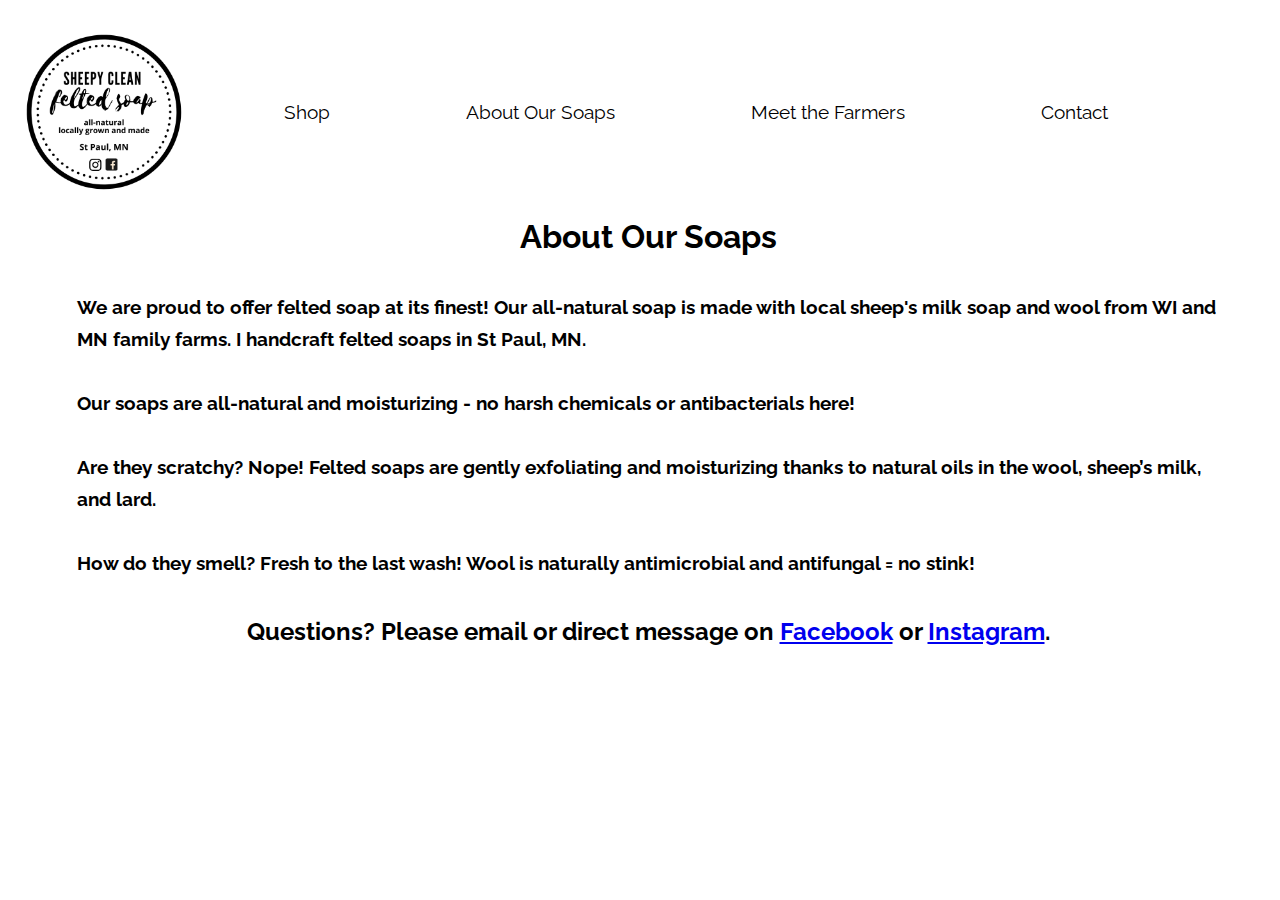
==== about.html @ 45cee879 "file reorganization" ====
<!DOCTYPE html>
<html lang="en">

<head>
    <meta charset="UTF-8">
    <meta name="viewport" content="width=device-width, initial-scale=1.0">
    <link rel="shortcut icon" href="./media/favicon.ico">
    <link rel="stylesheet" href="https://use.fontawesome.com/releases/v5.3.1/css/all.css"
        integrity="sha384-mzrmE5qonljUremFsqc01SB46JvROS7bZs3IO2EmfFsd15uHvIt+Y8vEf7N7fWAU" crossorigin="anonymous">
    <link href="https://fonts.googleapis.com/css2?family=Raleway&display=swap" rel="stylesheet">
    <link rel="stylesheet" type="text/css" media="screen" href="./style.css" />
    <title>Sheepy Clean</title>
</head>

<body>
    <div class="about">
        <div class="container">
            <header>
                <div class="nav-left-div">
                    <a href="./home.html">
                        <img src='./media/logo-circle.png' id='header-logo' alt="Sheepy Clean" />
                    </a>
                </div>
                <div class="nav-center-div">
                    <nav class="main-nav">
                        <a href="./shop.html" class="nav-link">Shop</a>
                        <a href="./about.html" class="nav-link">About Our Soaps</a>
                        <a href="./farmers.html" class="nav-link">Meet the Farmers</a>
                        <a href="./contact.html" class="nav-link">Contact</a>
                    </nav>
                </div>
                <div class="nav-right-div">
                    <nav class="social-nav">
                        <a href="https://www.instagram.com/sheepy_clean/" class="social-link" rel=”noreferrer noopener”
                            target="_blank"><i class="fab fa-instagram fa-3x"></i></a>
                        <a href="https://www.facebook.com/sheepycleanfeltedsoap/" class="social-link" rel=”noreferrer
                            noopener” target="_blank"><i class="fab fa-facebook fa-3x"></i></a>
                    </nav>
                </div>
            </header>
        </div>
        <div class="container about-body">
            <h1>About Our Soaps</h1>
            <h3>We are proud to offer felted soap at its finest! Our all-natural soap is made with local sheep's milk
                soap and wool from WI and MN family farms. I handcraft felted soaps in St Paul, MN.<br><br>

                Our soaps are all-natural and moisturizing - no harsh chemicals or antibacterials here!<br><br>

                Are they scratchy? Nope! Felted soaps are gently exfoliating and moisturizing thanks to natural oils in
                the wool, sheep’s milk, and lard.<br><br>

                How do they smell? Fresh to the last wash! Wool is naturally antimicrobial and antifungal = no stink!<br>
            </h3>
            <h2>Questions? Please email or direct message on <a href="https://www.facebook.com/sheepycleanfeltedsoap/"
                    rel=”noreferrer noopener” target="_blank">Facebook</a> or <a
                    href="https://www.instagram.com/sheepy_clean/" rel=”noreferrer noopener”
                    target="_blank">Instagram</a>.
            </h2>
        </div>
        <div class="container">
            <footer>
                <div class="nav-center-div">
                    <nav class="social-nav">
                        <a href="https://www.instagram.com/sheepy_clean/" class="social-link" rel=”noreferrer noopener”
                            target="_blank"><i class="fab fa-instagram fa-3x"></i></a>
                        <a href="https://www.facebook.com/sheepycleanfeltedsoap/" class="social-link" rel=”noreferrer
                            noopener” target="_blank"><i class="fab fa-facebook fa-3x"></i></a>
                    </nav>
                </div>
            </footer>
        </div>
    </div>
</body>

</html>
---- style.css ----
body{
    font-family: 'Raleway', sans-serif;
    width: 100%;
    position: absolute;
}

img{
    max-width: 100%;
	height: auto;
}

.container {
    display: flex;
    justify-content: center;
    align-content: space-around;
    width: 100%;
    margin: 0;
}

/* Home Page */

.home{
    display: grid;
    grid-template-rows: 12em 8em 2fr 1fr 12em;
}

.promo-banner {
    display: flex;
    justify-self: center;
    align-items: center;
    width: 100%;
    color: white;
    background-color: black;
    margin: 2em 0em;
}

.photos {
    display: flex;
    flex-wrap: wrap;
    align-items: center;
    justify-content: space-evenly;
}

.promo-photo{
    display: block;
    position: relative;
    justify-content: center;
    align-items: center;
    margin: 2em;
    height: 100%;
    width: 100%;
    max-width: 30em;
}

.overlay-fade {
    display: flex;
    align-items: center;
    justify-content: center;
    position: absolute;
    bottom: 0;
    left: 0;
    right: 0;
    opacity: 0;
    height: 0;
    transition: .5s ease;
    background-color: black;
}

.overlay-fade-text{
    color: white;
    opacity: 1;
}
  
.promo-photo:hover .overlay-fade {
    opacity: 1;
    height: 5em;
}

.promo-photo:active .overlay-fade {
    opacity: 1;
    height: 5em;
}

/* Shop Page */

.shop {
    display: grid;
    grid-template-rows: 12em 1fr 12em;
}

.shop-body{
    display: flex;
    flex-flow: row wrap;
    justify-content: space-evenly;
    align-items: center;
    margin: 2em;
    width: 95%;
}

.shop-content{
    display: flex;
    flex-flow: row wrap;
    margin: 2em;
    width: 100%;
}

.shop-row{
    display: flex;
    flex-flow: row nowrap;
    justify-content: space-evenly;
    align-items: center;
    width: 100%;
}

.shop-image{
    display: flex;
    justify-content: center;
    align-items: center;
    margin: 2em;
}

.shop-products{
    display: flex;
    flex-flow: column wrap;
    justify-content: center;
    align-items: center;
}

.shop-delivery {
    display: flex;
    flex-flow: column wrap;
    justify-content: center;
    align-items: center;
}

.shop-ordering{
    display: flex;
    flex-flow: column wrap;
    justify-content: center;
    align-items: center;
}

#mint-bow{
    height: 100%;
    width: auto;
    max-height: 30em;
}

/* About Page */

.about {
    display: grid;
    grid-template-rows: 12em 1fr 12em;
}

.about-body{
    display: block;
    text-align: center;
    line-height: 2em;
    margin: 0em 2em;
    width: 95%;
}

.about-body h3{
    text-align: left;
    margin: 2em;
}

/* Farmers Page */

.farmers {
    display: grid;
    grid-template-rows: 12em 1fr 12em;
}

.farmers-body{
    display: flex;
    flex-flow: column;
    justify-content: center;
    align-items: center;
    width: 95%;
}

.farmers-body h3{
    display: block;
    line-height: 2em;
    width: 95%;
}

.maple-hill-images{
    display: flex;
    flex-flow: row wrap;
    justify-content: space-evenly;
    align-items: center;
    margin: 1em 2em;
}

.windswept-hill-images{
    display: flex;
    flex-flow: row wrap;
    justify-content: space-evenly;
    align-items: center;
    margin: 1em 2em;
}

.maple-hill-image{
    height: auto;
    width: auto;
    max-width: 500px;
    margin: 1em 2em;
}

.windswept-hill-image{
    height: 100%;
    width: auto;
    max-height: 25em;
    max-width: 500px;
    margin: 1em 2em;
}

/* Contact Page */

.contact {
    display: grid;
    grid-template-rows: 12em 1fr 12em;
}

.contact-body{
    display: flex;
    flex-flow: column;
    justify-content: center;
    align-items: center;
}


/* Header */

header{
    margin-top: 1em;
    width: 100%;
    display: flex;
    justify-content: space-around;
    align-items: center;
}

@media only screen and (max-width: 768px) {
    /* For mobile phones: */
    [class="nav-center-div"] {
      font-size: .7em;
    }
}

nav{
    width: 100%;
    display: flex;
    flex-direction: row;
    justify-content: space-around;
    align-items: center;
}

#header-logo{
    display:flex;
    justify-content: start;
    height: auto;
    width: auto;
    max-height: 10em;
    max-width: 10em;
}

.nav-center-div{
    width: 100%;
    height: 100%;
    display: flex;
    align-content: center;
    justify-content: space-between;
    flex-wrap: wrap;
    padding: 1em;
}

.nav-left-div{
    justify-content: start;
    padding: 1em;
}

.nav-right-div{
    justify-content: end;
    padding: 1em;
}

.main-nav{
    display: flex;
    flex-wrap: wrap;
}

.nav-link{
    padding: 1em;
    color: black;
    text-decoration: none;
    text-align: center;
    font-size: 1.2em;
}

.nav-link:hover{
    color: #31376c;
    text-decoration: underline;
    text-decoration-style: solid;
}

.social-nav{
    justify-content: flex-end;
}

.social-link{
    color: black;
    padding: 1em;
    height: auto;
    width: auto;
    max-width: 100%;
    max-height: 100%;
}

.social-link:hover{
    color: #31376c;
}

.promo-photo{
    width: 100%;
    height: auto;
}

/* Footer */
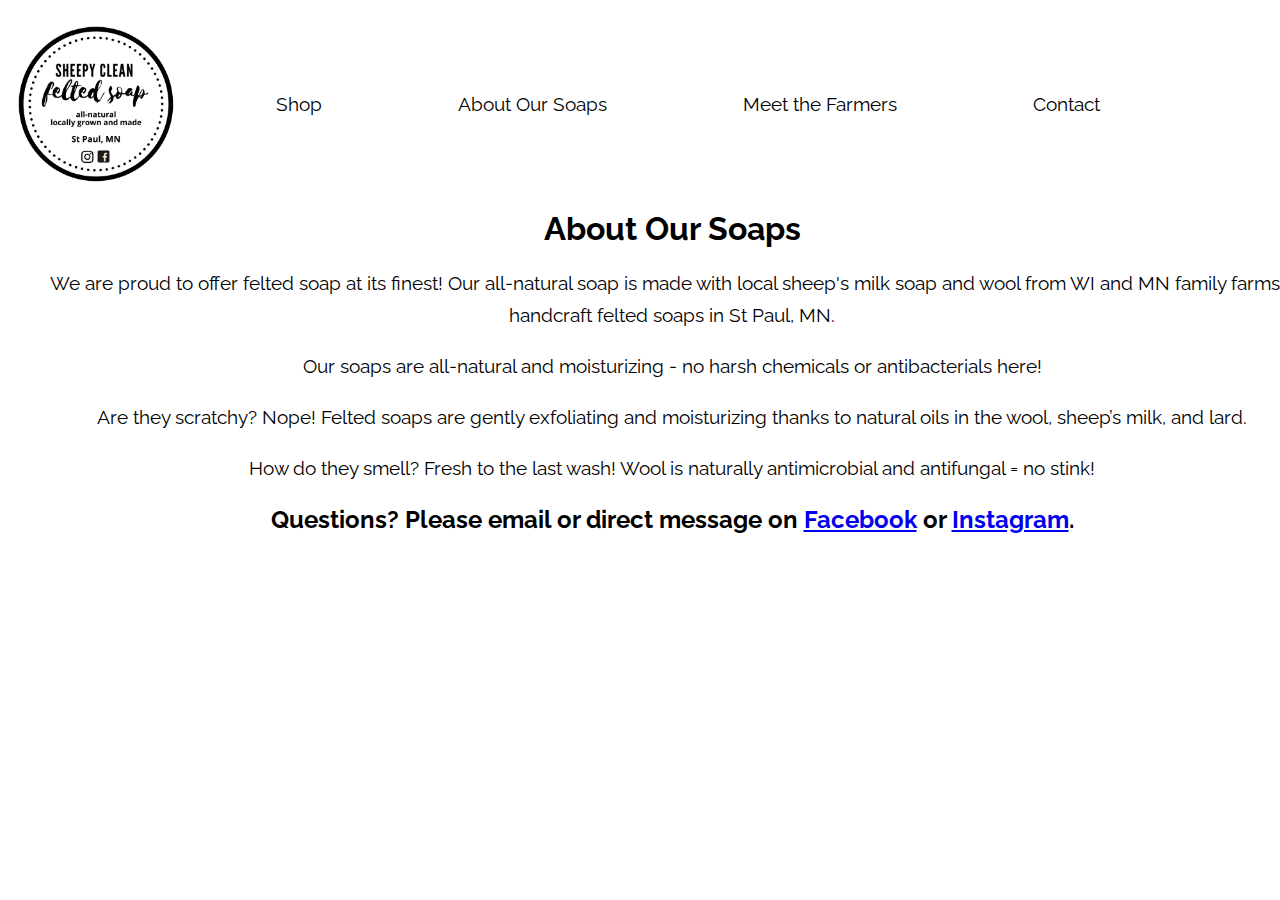
==== commit ab48ead8: "html formatting fixes" ====
--- a/about.html
+++ b/about.html
@@ -13,11 +13,11 @@
 </head>
 
 <body>
-    <div class="about">
+    <div class="container about">
         <div class="container">
             <header>
                 <div class="nav-left-div">
-                    <a href="./home.html">
+                    <a href="./index.html">
                         <img src='./media/logo-circle.png' id='header-logo' alt="Sheepy Clean" />
                     </a>
                 </div>
@@ -41,16 +41,18 @@
         </div>
         <div class="container about-body">
             <h1>About Our Soaps</h1>
-            <h3>We are proud to offer felted soap at its finest! Our all-natural soap is made with local sheep's milk
-                soap and wool from WI and MN family farms. I handcraft felted soaps in St Paul, MN.<br><br>
+            <p>We are proud to offer felted soap at its finest! Our all-natural soap is made with local sheep's milk
+                soap and wool from WI and MN family farms. I handcraft felted soaps in St Paul, MN.</p>
 
-                Our soaps are all-natural and moisturizing - no harsh chemicals or antibacterials here!<br><br>
+            <p>Our soaps are all-natural and moisturizing - no harsh chemicals or antibacterials here!</p>
 
-                Are they scratchy? Nope! Felted soaps are gently exfoliating and moisturizing thanks to natural oils in
-                the wool, sheep’s milk, and lard.<br><br>
+            <p>Are they scratchy? Nope! Felted soaps are gently exfoliating and moisturizing thanks to natural oils
+                in
+                the wool, sheep’s milk, and lard.</p>
 
-                How do they smell? Fresh to the last wash! Wool is naturally antimicrobial and antifungal = no stink!<br>
-            </h3>
+            <p>How do they smell? Fresh to the last wash! Wool is naturally antimicrobial and antifungal = no stink!
+            </p>
+
             <h2>Questions? Please email or direct message on <a href="https://www.facebook.com/sheepycleanfeltedsoap/"
                     rel=”noreferrer noopener” target="_blank">Facebook</a> or <a
                     href="https://www.instagram.com/sheepy_clean/" rel=”noreferrer noopener”
--- a/style.css
+++ b/style.css
@@ -2,11 +2,18 @@
     font-family: 'Raleway', sans-serif;
     width: 100%;
     position: absolute;
+    margin: 0 auto;
 }
 
 img{
-    max-width: 100%;
-	height: auto;
+    width: auto;
+    height: 100%;
+    max-height: 20em;
+    min-height: 9em;
+}
+
+p{
+    font-size: 1.2em;
 }
 
 .container {
@@ -21,7 +28,8 @@
 
 .home{
     display: grid;
-    grid-template-rows: 12em 8em 2fr 1fr 12em;
+    grid-template-rows: 12em 8em 1fr 12em;
+    width: 100%;
 }
 
 .promo-banner {
@@ -57,7 +65,7 @@
     align-items: center;
     justify-content: center;
     position: absolute;
-    bottom: 0;
+    top: 0;
     left: 0;
     right: 0;
     opacity: 0;
@@ -86,6 +94,7 @@
 .shop {
     display: grid;
     grid-template-rows: 12em 1fr 12em;
+    width: 100%;
 }
 
 .shop-body{
@@ -94,7 +103,7 @@
     justify-content: space-evenly;
     align-items: center;
     margin: 2em;
-    width: 95%;
+    width: 100%;
 }
 
 .shop-content{
@@ -107,7 +116,7 @@
 .shop-row{
     display: flex;
     flex-flow: row nowrap;
-    justify-content: space-evenly;
+    justify-content: space-around;
     align-items: center;
     width: 100%;
 }
@@ -124,6 +133,7 @@
     flex-flow: column wrap;
     justify-content: center;
     align-items: center;
+    text-decoration: none;
 }
 
 .shop-delivery {
@@ -151,6 +161,7 @@
 .about {
     display: grid;
     grid-template-rows: 12em 1fr 12em;
+    width: 100%;
 }
 
 .about-body{
@@ -158,7 +169,7 @@
     text-align: center;
     line-height: 2em;
     margin: 0em 2em;
-    width: 95%;
+    width: 100%;
 }
 
 .about-body h3{
@@ -171,6 +182,7 @@
 .farmers {
     display: grid;
     grid-template-rows: 12em 1fr 12em;
+    width: 100%;
 }
 
 .farmers-body{
@@ -178,16 +190,32 @@
     flex-flow: column;
     justify-content: center;
     align-items: center;
-    width: 95%;
-}
-
-.farmers-body h3{
-    display: block;
-    line-height: 2em;
-    width: 95%;
-}
-
-.maple-hill-images{
+    width: 100%;
+}
+
+.farmers-body p{
+    font-size: 1.2em;
+    text-align: center;
+    padding: 0 5em;
+}
+
+.farmers-name{
+    text-align: center;
+}
+
+.farmers-text{
+    display: flex;
+    flex-flow: column;
+}
+
+.farmers-opening, .farmers-maple-hill, .farmers-windswept-hill{
+    display: flex;
+    flex-flow: column wrap;
+    width: 100%;
+    max-width: 100%;
+}
+
+.maple-hill-images, .windswept-hill-images{
     display: flex;
     flex-flow: row wrap;
     justify-content: space-evenly;
@@ -195,22 +223,7 @@
     margin: 1em 2em;
 }
 
-.windswept-hill-images{
-    display: flex;
-    flex-flow: row wrap;
-    justify-content: space-evenly;
-    align-items: center;
-    margin: 1em 2em;
-}
-
-.maple-hill-image{
-    height: auto;
-    width: auto;
-    max-width: 500px;
-    margin: 1em 2em;
-}
-
-.windswept-hill-image{
+.maple-hill-image, .windswept-hill-image{
     height: 100%;
     width: auto;
     max-height: 25em;
@@ -223,6 +236,7 @@
 .contact {
     display: grid;
     grid-template-rows: 12em 1fr 12em;
+    width: 100%;
 }
 
 .contact-body{
@@ -230,6 +244,7 @@
     flex-flow: column;
     justify-content: center;
     align-items: center;
+    width: 100%;
 }
 
 
@@ -245,8 +260,20 @@
 
 @media only screen and (max-width: 768px) {
     /* For mobile phones: */
-    [class="nav-center-div"] {
-      font-size: .7em;
+    [class="home"]{
+        grid-template-rows: 20em 8em 1fr 12em;
+    }
+    [class="about"] {
+        grid-template-rows: 20em 1fr 12em;
+    }
+    [class="shop"]{
+        grid-template-rows: 20em 1fr 12em;
+    }
+    [class="farmers"]{
+        grid-template-rows: 20em 1fr 12em;
+    }
+    [class="contact"]{
+        grid-template-rows: 20em 1fr 12em;
     }
 }
 
@@ -307,7 +334,7 @@
 }
 
 .social-nav{
-    justify-content: flex-end;
+    justify-content: center;
 }
 
 .social-link{
@@ -329,3 +356,11 @@
 }
 
 /* Footer */
+
+footer{
+    margin-top: 1em;
+    width: 100%;
+    display: flex;
+    justify-content: space-around;
+    align-items: center;
+}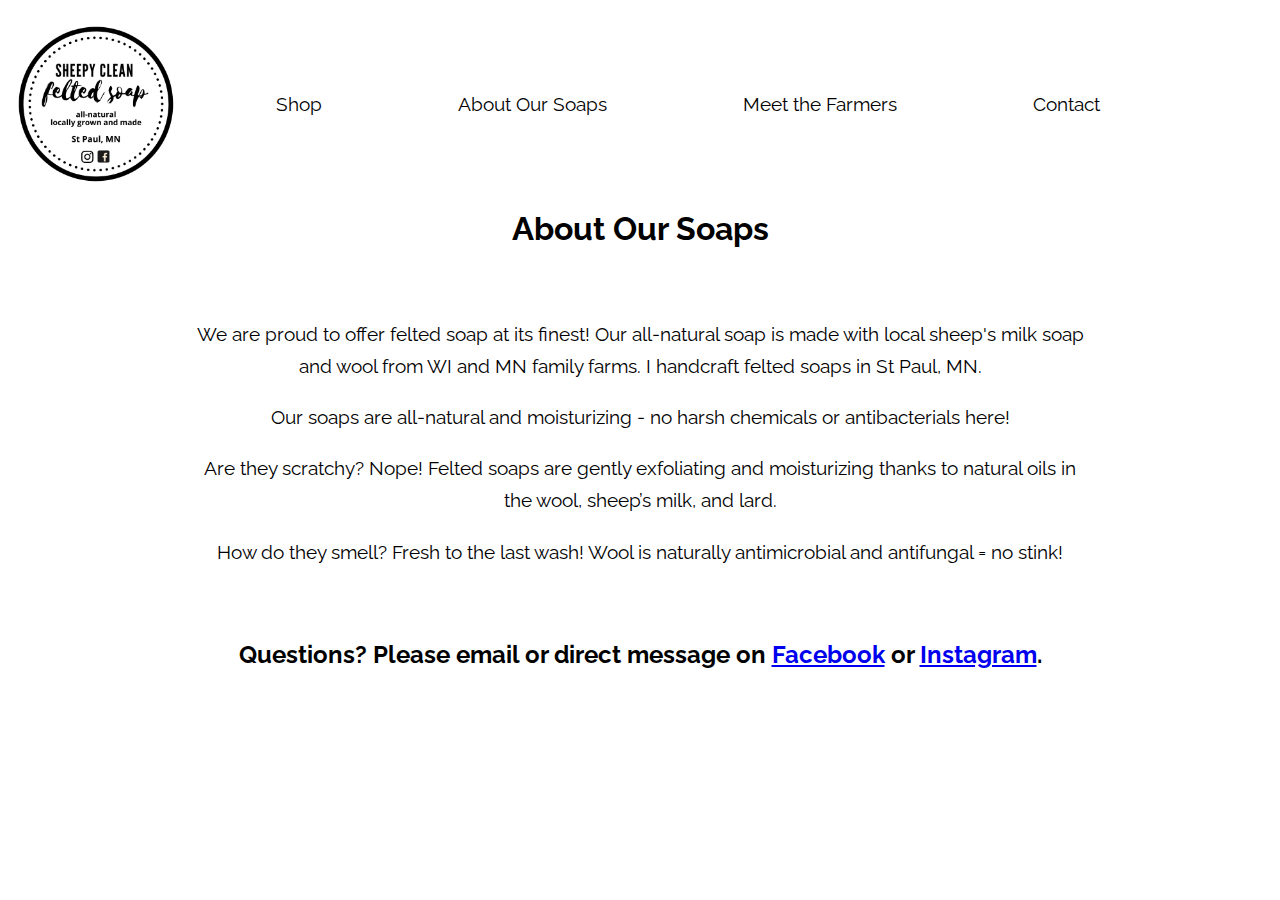
==== commit 01fbd6db: "shop formatting" ====
--- a/about.html
+++ b/about.html
@@ -40,23 +40,25 @@
             </header>
         </div>
         <div class="container about-body">
-            <h1>About Our Soaps</h1>
-            <p>We are proud to offer felted soap at its finest! Our all-natural soap is made with local sheep's milk
-                soap and wool from WI and MN family farms. I handcraft felted soaps in St Paul, MN.</p>
+            <h1 id="about-title">About Our Soaps</h1>
+            <div id="about-text">
+                <p>We are proud to offer felted soap at its finest! Our all-natural soap is made with
+                    local sheep's milk
+                    soap and wool from WI and MN family farms. I handcraft felted soaps in St Paul, MN.</p>
 
-            <p>Our soaps are all-natural and moisturizing - no harsh chemicals or antibacterials here!</p>
+                <p>Our soaps are all-natural and moisturizing - no harsh chemicals or antibacterials here!</p>
 
-            <p>Are they scratchy? Nope! Felted soaps are gently exfoliating and moisturizing thanks to natural oils
-                in
-                the wool, sheep’s milk, and lard.</p>
+                <p>Are they scratchy? Nope! Felted soaps are gently exfoliating and moisturizing thanks to natural oils
+                    in
+                    the wool, sheep’s milk, and lard.</p>
 
-            <p>How do they smell? Fresh to the last wash! Wool is naturally antimicrobial and antifungal = no stink!
-            </p>
-
-            <h2>Questions? Please email or direct message on <a href="https://www.facebook.com/sheepycleanfeltedsoap/"
-                    rel=”noreferrer noopener” target="_blank">Facebook</a> or <a
-                    href="https://www.instagram.com/sheepy_clean/" rel=”noreferrer noopener”
-                    target="_blank">Instagram</a>.
+                <p>How do they smell? Fresh to the last wash! Wool is naturally antimicrobial and antifungal = no stink!
+                </p>
+            </div>
+            <h2 id="about-questions">Questions? Please email or direct message on <a
+                    href="https://www.facebook.com/sheepycleanfeltedsoap/" rel=”noreferrer noopener”
+                    target="_blank">Facebook</a> or <a href="https://www.instagram.com/sheepy_clean/" rel=”noreferrer
+                    noopener” target="_blank">Instagram</a>.
             </h2>
         </div>
         <div class="container">
--- a/style.css
+++ b/style.css
@@ -28,7 +28,7 @@
 
 .home{
     display: grid;
-    grid-template-rows: 12em 8em 1fr 12em;
+    grid-template-rows: 12em 8em  10em 1fr 12em;
     width: 100%;
 }
 
@@ -37,9 +37,18 @@
     justify-self: center;
     align-items: center;
     width: 100%;
-    color: white;
-    background-color: black;
+    color: black;
+    border-style: dotted;
     margin: 2em 0em;
+    box-sizing: border-box;
+}
+
+#home-text{
+    display: flex;
+    flex-wrap: row wrap;
+    justify-content: center;
+    align-items: center;
+    height: 100%;
 }
 
 .photos {
@@ -47,10 +56,11 @@
     flex-wrap: wrap;
     align-items: center;
     justify-content: space-evenly;
+    width: 100%
 }
 
 .promo-photo{
-    display: block;
+    display: flex;
     position: relative;
     justify-content: center;
     align-items: center;
@@ -60,18 +70,24 @@
     max-width: 30em;
 }
 
+.promo-photo img{
+    width: 100%;
+    height: auto;
+}
+
 .overlay-fade {
     display: flex;
     align-items: center;
     justify-content: center;
     position: absolute;
-    top: 0;
+    bottom: 0;
     left: 0;
     right: 0;
-    opacity: 0;
-    height: 0;
+    opacity: 1;
+    height: 5em;
     transition: .5s ease;
     background-color: black;
+    max-width: 30em;
 }
 
 .overlay-fade-text{
@@ -80,13 +96,13 @@
 }
   
 .promo-photo:hover .overlay-fade {
-    opacity: 1;
-    height: 5em;
+    opacity: 0;
+    height: 0;
 }
 
 .promo-photo:active .overlay-fade {
-    opacity: 1;
-    height: 5em;
+    opacity: 0;
+    height: 0;
 }
 
 /* Shop Page */
@@ -102,14 +118,14 @@
     flex-flow: row wrap;
     justify-content: space-evenly;
     align-items: center;
-    margin: 2em;
+    box-sizing: border-box;
     width: 100%;
 }
 
 .shop-content{
     display: flex;
     flex-flow: row wrap;
-    margin: 2em;
+    /* margin: 2em; */
     width: 100%;
 }
 
@@ -125,7 +141,8 @@
     display: flex;
     justify-content: center;
     align-items: center;
-    margin: 2em;
+    box-sizing: border-box;
+    padding: 2em;
 }
 
 .shop-products{
@@ -134,6 +151,14 @@
     justify-content: center;
     align-items: center;
     text-decoration: none;
+    border-style: dotted;
+    height: 100%;
+    max-height: 30em;
+}
+
+#stock-scents{
+    font-size: 1.7em;
+    list-style-type: circle;
 }
 
 .shop-delivery {
@@ -141,6 +166,8 @@
     flex-flow: column wrap;
     justify-content: center;
     align-items: center;
+    height: 100%;
+    border-style: dotted;
 }
 
 .shop-ordering{
@@ -148,6 +175,7 @@
     flex-flow: column wrap;
     justify-content: center;
     align-items: center;
+    padding-top: 2em;
 }
 
 #mint-bow{
@@ -168,13 +196,13 @@
     display: block;
     text-align: center;
     line-height: 2em;
-    margin: 0em 2em;
-    width: 100%;
-}
-
-.about-body h3{
-    text-align: left;
-    margin: 2em;
+    box-sizing: border-box;
+    padding: 0em 8em;
+}
+
+#about-text{
+    box-sizing: border-box;
+    padding: 2em 4em;
 }
 
 /* Farmers Page */
@@ -220,7 +248,8 @@
     flex-flow: row wrap;
     justify-content: space-evenly;
     align-items: center;
-    margin: 1em 2em;
+    box-sizing: border-box;
+    padding: 1em 2em;
 }
 
 .maple-hill-image, .windswept-hill-image{
@@ -228,7 +257,8 @@
     width: auto;
     max-height: 25em;
     max-width: 500px;
-    margin: 1em 2em;
+    box-sizing: border-box;
+    padding: 1em 2em;
 }
 
 /* Contact Page */
@@ -237,16 +267,26 @@
     display: grid;
     grid-template-rows: 12em 1fr 12em;
     width: 100%;
+    padding: 0;
+    margin: 0;
 }
 
 .contact-body{
     display: flex;
-    flex-flow: column;
-    justify-content: center;
-    align-items: center;
-    width: 100%;
-}
-
+    flex-flow: column wrap;
+    justify-content: center;
+    align-items: center;
+    width: 100%;
+    padding: 0;
+    margin: 0;
+}
+
+.contact-body p{
+    display: flex;
+    justify-content: center;
+    align-items: center;
+    box-sizing: border-box;
+}
 
 /* Header */
 
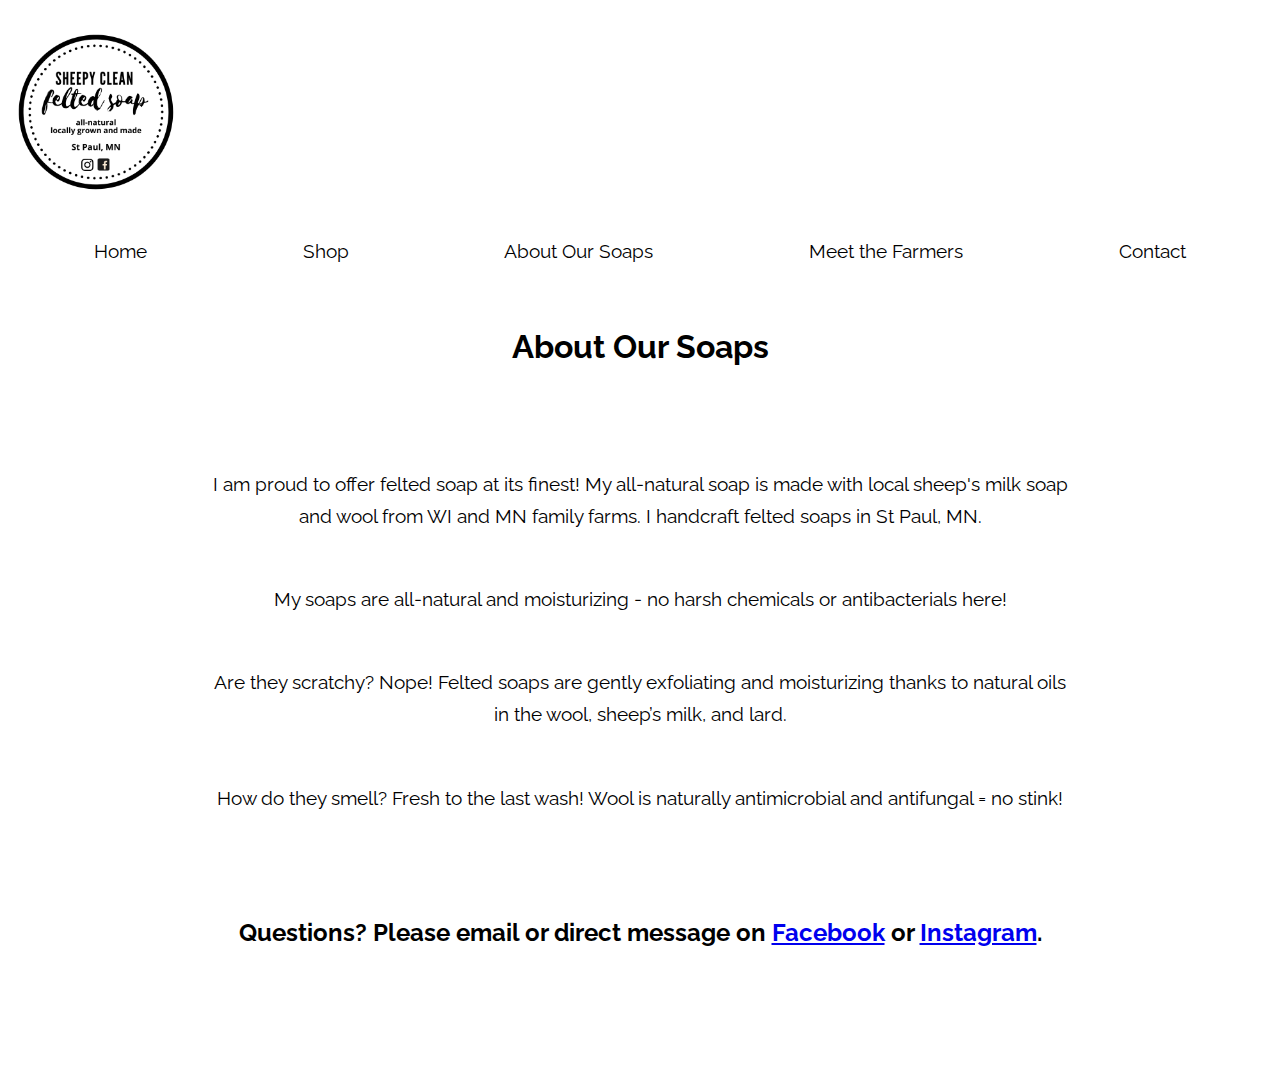
==== commit cb4a1e2e: "header formatting" ====
--- a/about.html
+++ b/about.html
@@ -14,39 +14,34 @@
 
 <body>
     <div class="container about">
-        <div class="container">
-            <header>
-                <div class="nav-left-div">
-                    <a href="./index.html">
-                        <img src='./media/logo-circle.png' id='header-logo' alt="Sheepy Clean" />
-                    </a>
-                </div>
-                <div class="nav-center-div">
-                    <nav class="main-nav">
-                        <a href="./shop.html" class="nav-link">Shop</a>
-                        <a href="./about.html" class="nav-link">About Our Soaps</a>
-                        <a href="./farmers.html" class="nav-link">Meet the Farmers</a>
-                        <a href="./contact.html" class="nav-link">Contact</a>
-                    </nav>
-                </div>
-                <div class="nav-right-div">
-                    <nav class="social-nav">
-                        <a href="https://www.instagram.com/sheepy_clean/" class="social-link" rel=”noreferrer noopener”
-                            target="_blank"><i class="fab fa-instagram fa-3x"></i></a>
-                        <a href="https://www.facebook.com/sheepycleanfeltedsoap/" class="social-link" rel=”noreferrer
-                            noopener” target="_blank"><i class="fab fa-facebook fa-3x"></i></a>
-                    </nav>
-                </div>
-            </header>
-        </div>
+        <header>
+            <div class="nav-left-div">
+                <a href="./index.html">
+                    <img src='./media/logo-circle.png' id='header-logo' alt="Sheepy Clean" />
+                </a>
+            </div>
+            <nav class="social-nav">
+                <a href="https://www.instagram.com/sheepy_clean/" class="social-link" rel=”noreferrer noopener”
+                    target="_blank"><i class="fab fa-instagram fa-3x"></i></a>
+                <a href="https://www.facebook.com/sheepycleanfeltedsoap/" class="social-link" rel=”noreferrer noopener”
+                    target="_blank"><i class="fab fa-facebook fa-3x"></i></a>
+            </nav>
+        </header>
+        <nav id="main-nav">
+            <a href="./index.html" class="nav-link">Home</a>
+            <a href="./shop.html" class="nav-link">Shop</a>
+            <a href="./about.html" class="nav-link">About Our Soaps</a>
+            <a href="./farmers.html" class="nav-link">Meet the Farmers</a>
+            <a href="./contact.html" class="nav-link">Contact</a>
+        </nav>
         <div class="container about-body">
             <h1 id="about-title">About Our Soaps</h1>
             <div id="about-text">
-                <p>We are proud to offer felted soap at its finest! Our all-natural soap is made with
+                <p>I am proud to offer felted soap at its finest! My all-natural soap is made with
                     local sheep's milk
                     soap and wool from WI and MN family farms. I handcraft felted soaps in St Paul, MN.</p>
 
-                <p>Our soaps are all-natural and moisturizing - no harsh chemicals or antibacterials here!</p>
+                <p>My soaps are all-natural and moisturizing - no harsh chemicals or antibacterials here!</p>
 
                 <p>Are they scratchy? Nope! Felted soaps are gently exfoliating and moisturizing thanks to natural oils
                     in
--- a/style.css
+++ b/style.css
@@ -3,21 +3,28 @@
     width: 100%;
     position: absolute;
     margin: 0 auto;
+    font-size: 16px;
 }
 
 img{
     width: auto;
     height: 100%;
-    max-height: 20em;
-    min-height: 9em;
+    max-height: 20rem;
+    min-height: 9rem;
+}
+
+h1, h2, h3{
+    padding: 1rem;
 }
 
 p{
-    font-size: 1.2em;
+    font-size: 1.2rem;
+    padding: 1rem;
 }
 
 .container {
     display: flex;
+    flex-wrap: wrap;
     justify-content: center;
     align-content: space-around;
     width: 100%;
@@ -28,7 +35,8 @@
 
 .home{
     display: grid;
-    grid-template-rows: 12em 8em  10em 1fr 12em;
+    /* grid-template-rows: 12em 8em  10em 1fr 12em; */
+    grid-template-rows: auto;
     width: 100%;
 }
 
@@ -39,7 +47,7 @@
     width: 100%;
     color: black;
     border-style: dotted;
-    margin: 2em 0em;
+    margin: 2rem 0em;
     box-sizing: border-box;
 }
 
@@ -64,10 +72,10 @@
     position: relative;
     justify-content: center;
     align-items: center;
-    margin: 2em;
-    height: 100%;
-    width: 100%;
-    max-width: 30em;
+    margin: 2rem;
+    height: 100%;
+    width: 100%;
+    max-width: 30rem;
 }
 
 .promo-photo img{
@@ -84,10 +92,10 @@
     left: 0;
     right: 0;
     opacity: 1;
-    height: 5em;
+    height: 5rem;
     transition: .5s ease;
     background-color: black;
-    max-width: 30em;
+    max-width: 30rem;
 }
 
 .overlay-fade-text{
@@ -109,7 +117,8 @@
 
 .shop {
     display: grid;
-    grid-template-rows: 12em 1fr 12em;
+    /* grid-template-rows: 12em 1fr 12em; */
+    grid-template-rows: auto;
     width: 100%;
 }
 
@@ -125,91 +134,69 @@
 .shop-content{
     display: flex;
     flex-flow: row wrap;
-    /* margin: 2em; */
-    width: 100%;
-}
-
-.shop-row{
-    display: flex;
-    flex-flow: row nowrap;
-    justify-content: space-around;
-    align-items: center;
-    width: 100%;
-}
-
-.shop-image{
-    display: flex;
-    justify-content: center;
-    align-items: center;
-    box-sizing: border-box;
-    padding: 2em;
-}
-
-.shop-products{
+    align-items: center;
+    justify-content: space-around;
+    width: 100%;
+}
+
+#shop-products, #shop-delivery{
+    display: flex;
+    flex-direction: column;
+    align-items: center;
+    justify-content: space-around;
+    border-style: dotted;
+    width: 30rem;
+    height: auto;
+    margin: 2rem;
+}
+
+#stock-scents{
+    font-size: 1.7rem;
+    list-style-type: circle;
+}
+
+#shop-ordering{
     display: flex;
     flex-flow: column wrap;
     justify-content: center;
     align-items: center;
-    text-decoration: none;
-    border-style: dotted;
-    height: 100%;
-    max-height: 30em;
-}
-
-#stock-scents{
-    font-size: 1.7em;
-    list-style-type: circle;
-}
-
-.shop-delivery {
-    display: flex;
-    flex-flow: column wrap;
-    justify-content: center;
-    align-items: center;
-    height: 100%;
-    border-style: dotted;
-}
-
-.shop-ordering{
-    display: flex;
-    flex-flow: column wrap;
-    justify-content: center;
-    align-items: center;
-    padding-top: 2em;
+    padding-top: 2rem;
 }
 
 #mint-bow{
     height: 100%;
     width: auto;
-    max-height: 30em;
+    max-height: 30rem;
 }
 
 /* About Page */
 
 .about {
     display: grid;
-    grid-template-rows: 12em 1fr 12em;
+    /* grid-template-rows: 12em 1fr 12em; */
+    grid-template-rows: auto;
     width: 100%;
 }
 
 .about-body{
     display: block;
     text-align: center;
-    line-height: 2em;
-    box-sizing: border-box;
-    padding: 0em 8em;
+    line-height: 2rem;
+    box-sizing: border-box;
+    padding: 0rem 8rem;
 }
 
 #about-text{
     box-sizing: border-box;
-    padding: 2em 4em;
+    padding: 2rem 4rem;
 }
 
 /* Farmers Page */
 
 .farmers {
     display: grid;
-    grid-template-rows: 12em 1fr 12em;
+    /* grid-template-rows: 12em 1fr 12em; */
+    grid-template-rows: auto;
     width: 100%;
 }
 
@@ -222,9 +209,9 @@
 }
 
 .farmers-body p{
-    font-size: 1.2em;
+    font-size: 1.2rem;
     text-align: center;
-    padding: 0 5em;
+    padding: 0 5rem;
 }
 
 .farmers-name{
@@ -249,23 +236,24 @@
     justify-content: space-evenly;
     align-items: center;
     box-sizing: border-box;
-    padding: 1em 2em;
+    padding: 1rem 2rem;
 }
 
 .maple-hill-image, .windswept-hill-image{
     height: 100%;
     width: auto;
-    max-height: 25em;
+    max-height: 25rem;
     max-width: 500px;
     box-sizing: border-box;
-    padding: 1em 2em;
+    padding: 1rem 2rem;
 }
 
 /* Contact Page */
 
 .contact {
     display: grid;
-    grid-template-rows: 12em 1fr 12em;
+    /* grid-template-rows: 12em 1fr 12em; */
+    grid-template-rows: auto;
     width: 100%;
     padding: 0;
     margin: 0;
@@ -291,38 +279,23 @@
 /* Header */
 
 header{
-    margin-top: 1em;
-    width: 100%;
-    display: flex;
-    justify-content: space-around;
-    align-items: center;
-}
-
-@media only screen and (max-width: 768px) {
-    /* For mobile phones: */
-    [class="home"]{
-        grid-template-rows: 20em 8em 1fr 12em;
-    }
-    [class="about"] {
-        grid-template-rows: 20em 1fr 12em;
-    }
-    [class="shop"]{
-        grid-template-rows: 20em 1fr 12em;
-    }
-    [class="farmers"]{
-        grid-template-rows: 20em 1fr 12em;
-    }
-    [class="contact"]{
-        grid-template-rows: 20em 1fr 12em;
-    }
+    padding-top: 1rem;
+    box-sizing: border-box;
+    width: 100%;
+    display: flex;
+    justify-content: space-around;
+    align-items: center;
 }
 
 nav{
     width: 100%;
-    display: flex;
-    flex-direction: row;
-    justify-content: space-around;
-    align-items: center;
+    height: 100%;
+    box-sizing: border-box;
+    display: flex;
+    flex-flow: row wrap;
+    justify-content: space-around;
+    align-items: center;
+    padding: 1rem;
 }
 
 #header-logo{
@@ -330,41 +303,39 @@
     justify-content: start;
     height: auto;
     width: auto;
-    max-height: 10em;
-    max-width: 10em;
-}
-
-.nav-center-div{
-    width: 100%;
-    height: 100%;
-    display: flex;
-    align-content: center;
-    justify-content: space-between;
-    flex-wrap: wrap;
-    padding: 1em;
+    max-height: 10rem;
+    max-width: 10rem;
+    padding: 1rem;
+}
+
+#nav-logos{
+    width: 100%;
+    display: flex;
+    flex-flow: row wrap;
+    justify-content: space-around;
+    align-items: center;
+    padding: 1rem;
 }
 
 .nav-left-div{
-    justify-content: start;
-    padding: 1em;
-}
-
-.nav-right-div{
-    justify-content: end;
-    padding: 1em;
-}
-
-.main-nav{
-    display: flex;
-    flex-wrap: wrap;
+    height: 100%;
+    width: 100%;
+    justify-content: flex-start;
+}
+
+#main-nav{
+    display: flex;
+    flex-flow: row wrap;
+    height: 100%;
+    width: 100%;
 }
 
 .nav-link{
-    padding: 1em;
+    padding: 1rem;
     color: black;
     text-decoration: none;
     text-align: center;
-    font-size: 1.2em;
+    font-size: 1.2rem;
 }
 
 .nav-link:hover{
@@ -374,12 +345,19 @@
 }
 
 .social-nav{
-    justify-content: center;
+    height: 100%;
+    width: 100%;
+    justify-content: flex-end;
+    display: flex;
+    flex-flow: row wrap;
+    justify-items: flex-end;
+    align-items: flex-end;
+    justify-self: flex-end;
 }
 
 .social-link{
     color: black;
-    padding: 1em;
+    padding: 1rem;
     height: auto;
     width: auto;
     max-width: 100%;
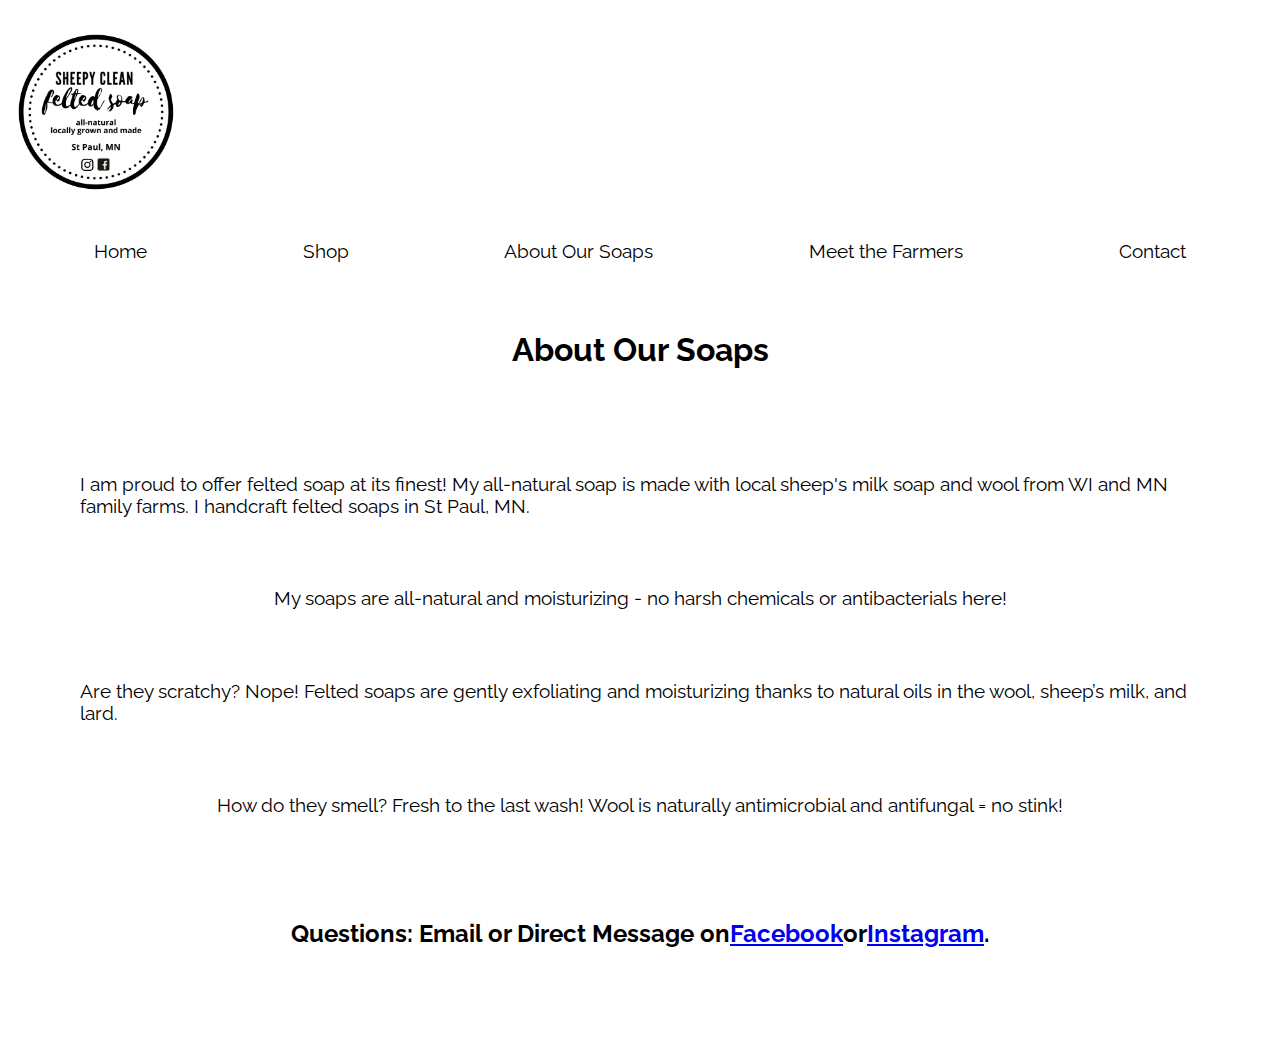
==== commit 734af4e8: "formatting match" ====
--- a/about.html
+++ b/about.html
@@ -34,7 +34,7 @@
             <a href="./farmers.html" class="nav-link">Meet the Farmers</a>
             <a href="./contact.html" class="nav-link">Contact</a>
         </nav>
-        <div class="container about-body">
+        <!-- <div class="container about-body"> -->
             <h1 id="about-title">About Our Soaps</h1>
             <div id="about-text">
                 <p>I am proud to offer felted soap at its finest! My all-natural soap is made with
@@ -50,12 +50,11 @@
                 <p>How do they smell? Fresh to the last wash! Wool is naturally antimicrobial and antifungal = no stink!
                 </p>
             </div>
-            <h2 id="about-questions">Questions? Please email or direct message on <a
-                    href="https://www.facebook.com/sheepycleanfeltedsoap/" rel=”noreferrer noopener”
-                    target="_blank">Facebook</a> or <a href="https://www.instagram.com/sheepy_clean/" rel=”noreferrer
-                    noopener” target="_blank">Instagram</a>.
-            </h2>
-        </div>
+            <h2 id="about-questions">Questions: Email or Direct Message on <a href="https://www.facebook.com/sheepycleanfeltedsoap/"
+                rel=”noreferrer noopener” target="_blank">Facebook</a> or <a
+                href="https://www.instagram.com/sheepy_clean/" rel=”noreferrer noopener”
+                target="_blank">Instagram</a>.</h2>
+        <!-- </div> -->
         <div class="container">
             <footer>
                 <div class="nav-center-div">
--- a/style.css
+++ b/style.css
@@ -178,17 +178,17 @@
     width: 100%;
 }
 
-.about-body{
-    display: block;
-    text-align: center;
-    line-height: 2rem;
-    box-sizing: border-box;
-    padding: 0rem 8rem;
+#about-title, #about-questions{
+    display: flex;
+    justify-self: center;
 }
 
 #about-text{
+    display: flex;
+    flex-flow: row wrap;
     box-sizing: border-box;
     padding: 2rem 4rem;
+    justify-content: center;
 }
 
 /* Farmers Page */
@@ -255,8 +255,8 @@
     /* grid-template-rows: 12em 1fr 12em; */
     grid-template-rows: auto;
     width: 100%;
-    padding: 0;
-    margin: 0;
+    /* padding: 0;
+    margin: 0; */
 }
 
 .contact-body{
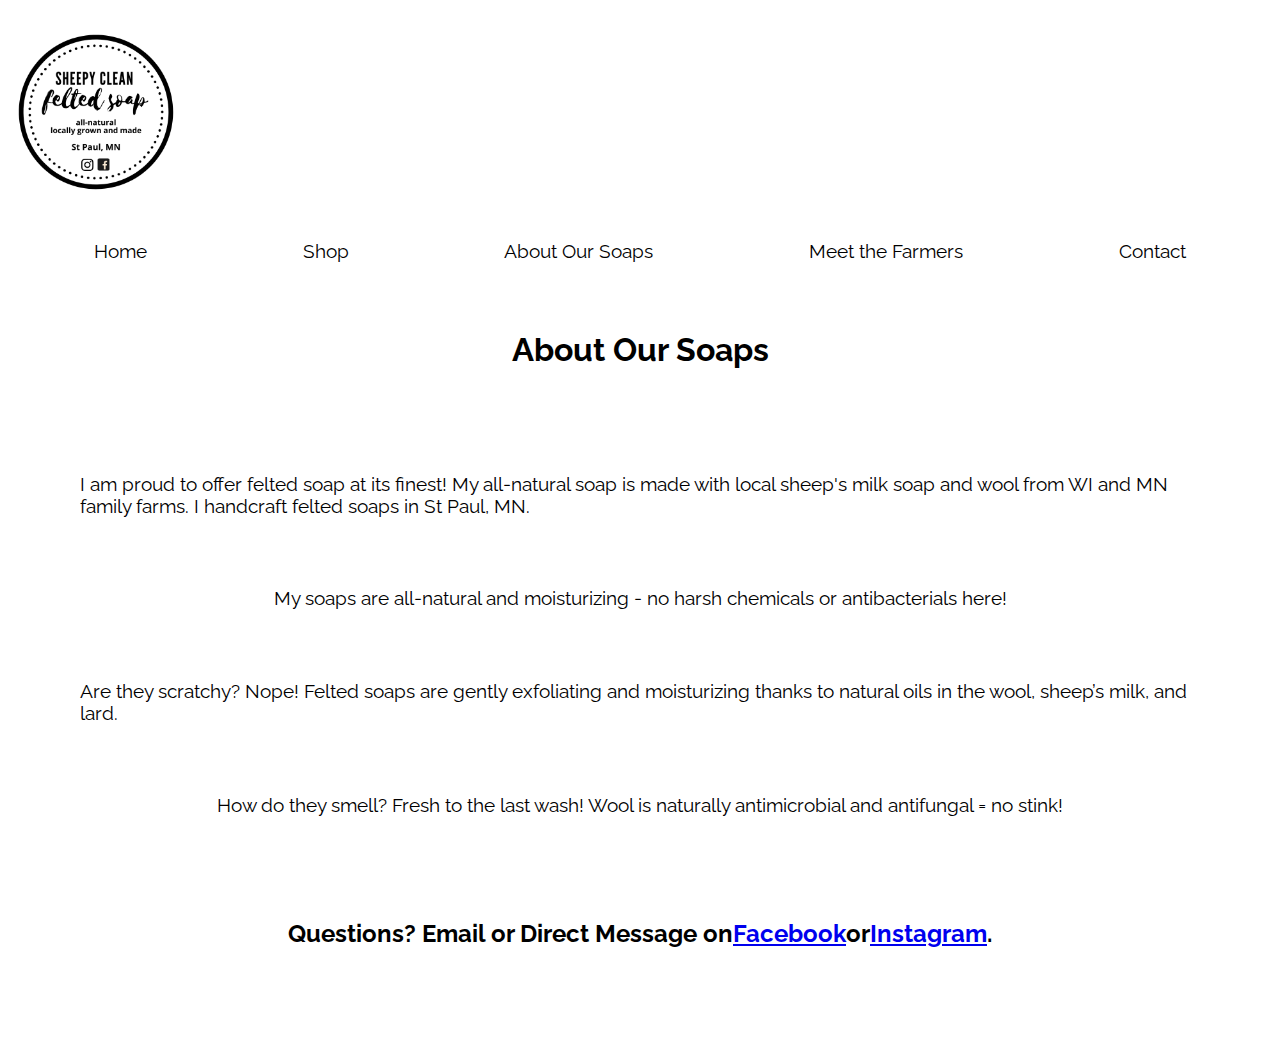
==== commit e847adea: "cleanup from fork" ====
--- a/about.html
+++ b/about.html
@@ -50,7 +50,7 @@
                 <p>How do they smell? Fresh to the last wash! Wool is naturally antimicrobial and antifungal = no stink!
                 </p>
             </div>
-            <h2 id="about-questions">Questions: Email or Direct Message on <a href="https://www.facebook.com/sheepycleanfeltedsoap/"
+            <h2 id="about-questions">Questions? Email or Direct Message on <a href="https://www.facebook.com/sheepycleanfeltedsoap/"
                 rel=”noreferrer noopener” target="_blank">Facebook</a> or <a
                 href="https://www.instagram.com/sheepy_clean/" rel=”noreferrer noopener”
                 target="_blank">Instagram</a>.</h2>
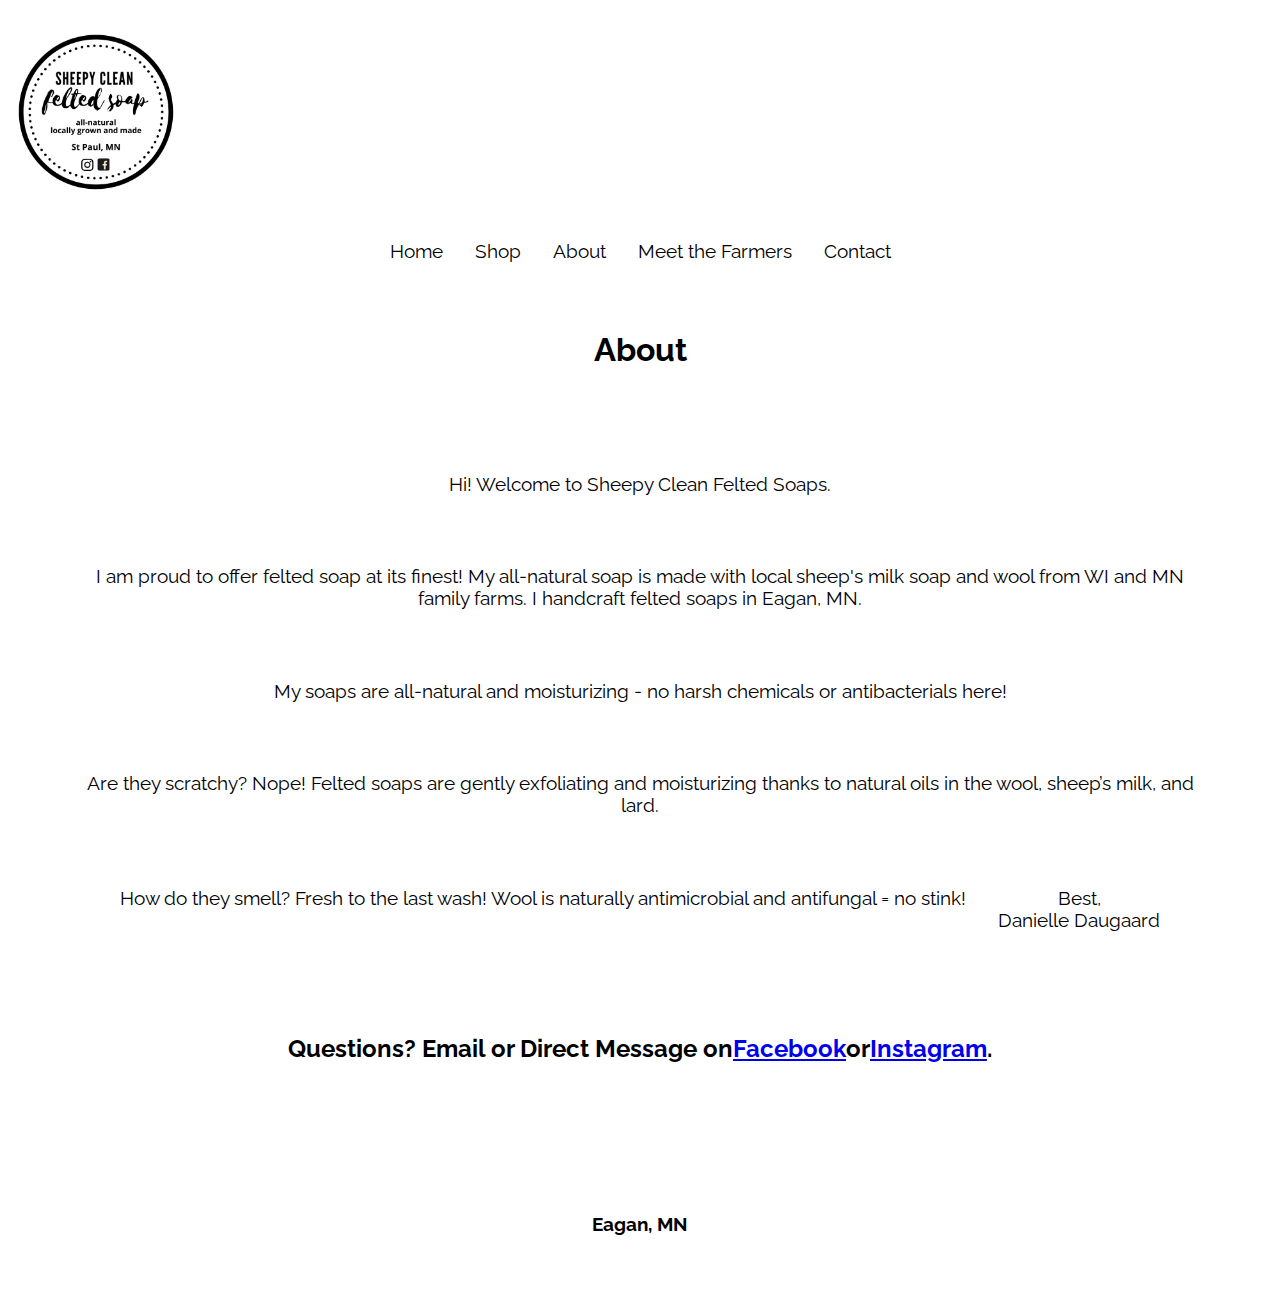
==== commit a0db9e24: "danielle updates" ====
--- a/about.html
+++ b/about.html
@@ -30,16 +30,17 @@
         <nav id="main-nav">
             <a href="./index.html" class="nav-link">Home</a>
             <a href="./shop.html" class="nav-link">Shop</a>
-            <a href="./about.html" class="nav-link">About Our Soaps</a>
+            <a href="./about.html" class="nav-link">About</a>
             <a href="./farmers.html" class="nav-link">Meet the Farmers</a>
             <a href="./contact.html" class="nav-link">Contact</a>
         </nav>
         <!-- <div class="container about-body"> -->
-            <h1 id="about-title">About Our Soaps</h1>
+            <h1 id="about-title">About</h1>
             <div id="about-text">
+                <p>Hi! Welcome to Sheepy Clean Felted Soaps.</p>
                 <p>I am proud to offer felted soap at its finest! My all-natural soap is made with
                     local sheep's milk
-                    soap and wool from WI and MN family farms. I handcraft felted soaps in St Paul, MN.</p>
+                    soap and wool from WI and MN family farms. I handcraft felted soaps in Eagan, MN.</p>
 
                 <p>My soaps are all-natural and moisturizing - no harsh chemicals or antibacterials here!</p>
 
@@ -49,6 +50,10 @@
 
                 <p>How do they smell? Fresh to the last wash! Wool is naturally antimicrobial and antifungal = no stink!
                 </p>
+
+                <p>Best,<br> 
+                    Danielle Daugaard
+                    </p>
             </div>
             <h2 id="about-questions">Questions? Email or Direct Message on <a href="https://www.facebook.com/sheepycleanfeltedsoap/"
                 rel=”noreferrer noopener” target="_blank">Facebook</a> or <a
@@ -65,6 +70,9 @@
                             noopener” target="_blank"><i class="fab fa-facebook fa-3x"></i></a>
                     </nav>
                 </div>
+                <div id="footer-location">
+                    <h3>Eagan, MN</h3>
+                </div>
             </footer>
         </div>
     </div>
--- a/style.css
+++ b/style.css
@@ -191,6 +191,10 @@
     justify-content: center;
 }
 
+#about-text p{
+    text-align: center;
+}
+
 /* Farmers Page */
 
 .farmers {
@@ -326,6 +330,7 @@
 #main-nav{
     display: flex;
     flex-flow: row wrap;
+    justify-content: center;
     height: 100%;
     width: 100%;
 }
@@ -379,6 +384,11 @@
     margin-top: 1em;
     width: 100%;
     display: flex;
-    justify-content: space-around;
-    align-items: center;
+    flex-flow: column wrap;
+    justify-content: space-around;
+    align-items: center;
+}
+
+#footer-location{
+    padding-bottom: 2rem;
 }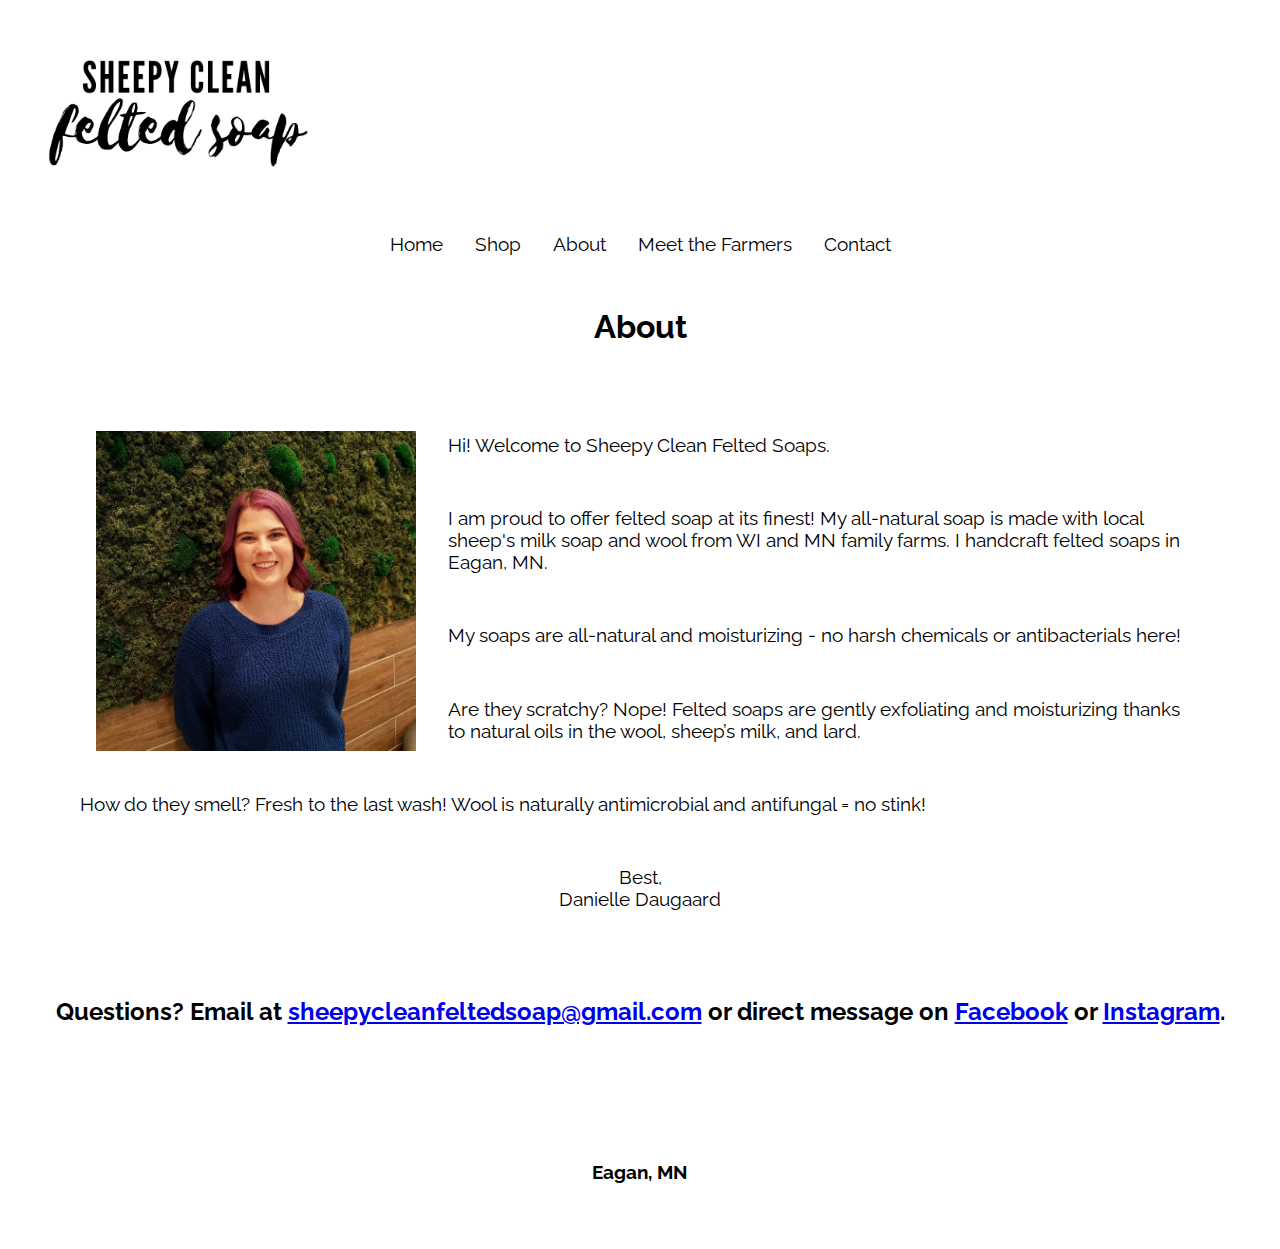
==== commit 559e5d6e: "added photo about photo, updated logo, added email links" ====
--- a/about.html
+++ b/about.html
@@ -17,7 +17,7 @@
         <header>
             <div class="nav-left-div">
                 <a href="./index.html">
-                    <img src='./media/logo-circle.png' id='header-logo' alt="Sheepy Clean" />
+                    <img src='./media/logo-simple.png' id='header-logo' alt="Sheepy Clean" />
                 </a>
             </div>
             <nav class="social-nav">
@@ -25,6 +25,8 @@
                     target="_blank"><i class="fab fa-instagram fa-3x"></i></a>
                 <a href="https://www.facebook.com/sheepycleanfeltedsoap/" class="social-link" rel=”noreferrer noopener”
                     target="_blank"><i class="fab fa-facebook fa-3x"></i></a>
+                <a href="mailto:sheepycleanfeltedsoap@gmail.com" class="social-link" rel=”noreferrer noopener”
+                    target="_blank"><i class="far fa-envelope fa-3x"></i></a>
             </nav>
         </header>
         <nav id="main-nav">
@@ -37,6 +39,8 @@
         <!-- <div class="container about-body"> -->
             <h1 id="about-title">About</h1>
             <div id="about-text">
+                
+                <img id="profile-danielle" src="./media/profile danielle.png" alt="photo of Sheepy Clean owner Danielle Daugaard">
                 <p>Hi! Welcome to Sheepy Clean Felted Soaps.</p>
                 <p>I am proud to offer felted soap at its finest! My all-natural soap is made with
                     local sheep's milk
@@ -51,14 +55,16 @@
                 <p>How do they smell? Fresh to the last wash! Wool is naturally antimicrobial and antifungal = no stink!
                 </p>
 
-                <p>Best,<br> 
+                <p class="about-greeting">Best,<br> 
                     Danielle Daugaard
                     </p>
             </div>
-            <h2 id="about-questions">Questions? Email or Direct Message on <a href="https://www.facebook.com/sheepycleanfeltedsoap/"
+            <h2 id="about-questions">Questions? Email at <a href="mailto:sheepycleanfeltedsoap@gmail.com" rel=”noreferrer noopener” target="_blank">sheepycleanfeltedsoap@gmail.com</a> or direct message on <a href="https://www.facebook.com/sheepycleanfeltedsoap/"
                 rel=”noreferrer noopener” target="_blank">Facebook</a> or <a
-                href="https://www.instagram.com/sheepy_clean/" rel=”noreferrer noopener”
-                target="_blank">Instagram</a>.</h2>
+           href="https://www.instagram.com/sheepy_clean/" rel=”noreferrer noopener”
+               target="_blank">Instagram</a>.
+            </h2>
+            
         <!-- </div> -->
         <div class="container">
             <footer>
@@ -68,6 +74,8 @@
                             target="_blank"><i class="fab fa-instagram fa-3x"></i></a>
                         <a href="https://www.facebook.com/sheepycleanfeltedsoap/" class="social-link" rel=”noreferrer
                             noopener” target="_blank"><i class="fab fa-facebook fa-3x"></i></a>
+                        <a href="mailto:sheepycleanfeltedsoap@gmail.com" class="social-link" rel=”noreferrer noopener”
+                            target="_blank"><i class="far fa-envelope fa-3x"></i></a>
                     </nav>
                 </div>
                 <div id="footer-location">
--- a/style.css
+++ b/style.css
@@ -57,6 +57,7 @@
     justify-content: center;
     align-items: center;
     height: 100%;
+    text-align: center;
 }
 
 .photos {
@@ -178,20 +179,25 @@
     width: 100%;
 }
 
+#profile-danielle{
+    display: block;
+    width: auto;
+    height: auto;
+    float: left;
+    padding: 2rem;
+}
+
 #about-title, #about-questions{
-    display: flex;
-    justify-self: center;
+    text-align: center;
+    padding: 0 2rem;
 }
 
 #about-text{
-    display: flex;
-    flex-flow: row wrap;
-    box-sizing: border-box;
     padding: 2rem 4rem;
-    justify-content: center;
-}
-
-#about-text p{
+    display: inline-block;
+}
+
+.about-greeting{
     text-align: center;
 }
 
@@ -246,8 +252,8 @@
 .maple-hill-image, .windswept-hill-image{
     height: 100%;
     width: auto;
-    max-height: 25rem;
-    max-width: 500px;
+    max-height: 18rem;
+    /* max-width: 500px; */
     box-sizing: border-box;
     padding: 1rem 2rem;
 }
@@ -307,8 +313,8 @@
     justify-content: start;
     height: auto;
     width: auto;
-    max-height: 10rem;
-    max-width: 10rem;
+    max-height: 20rem;
+    max-width: 20rem;
     padding: 1rem;
 }
 
